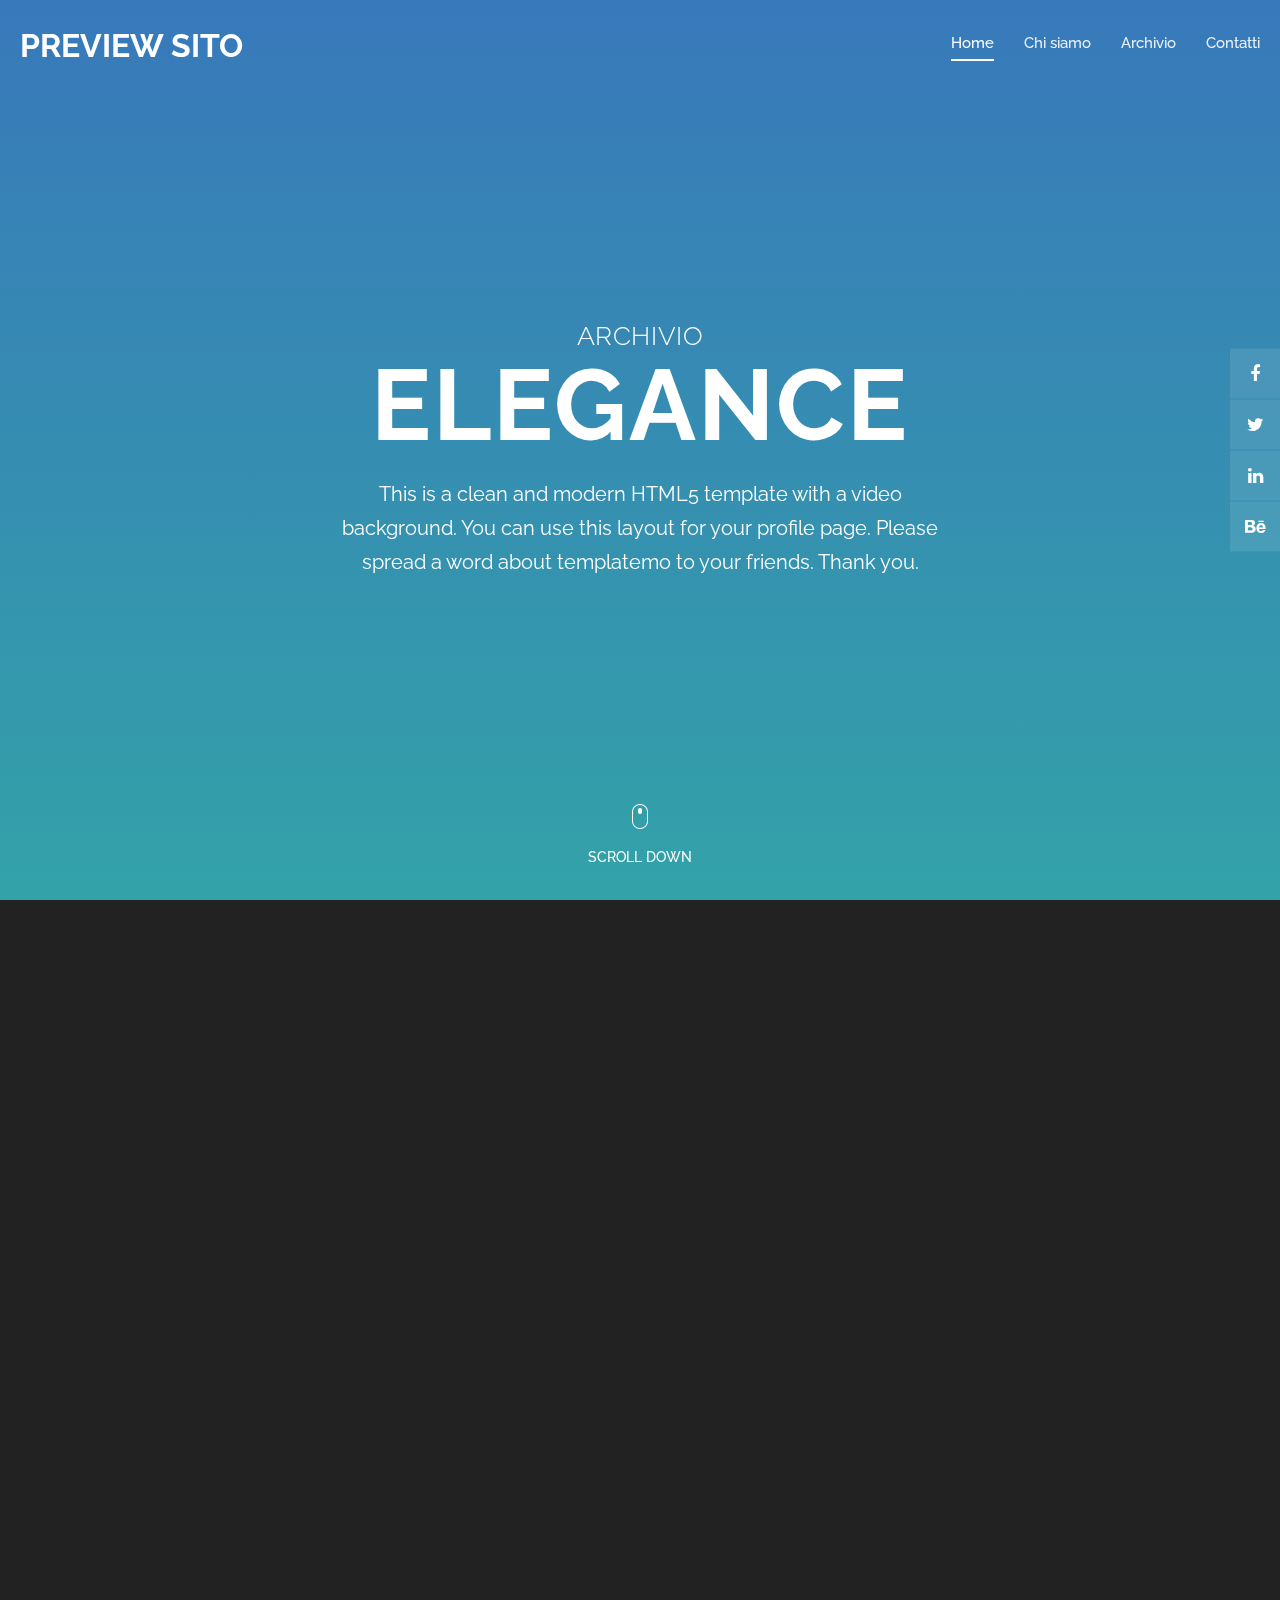
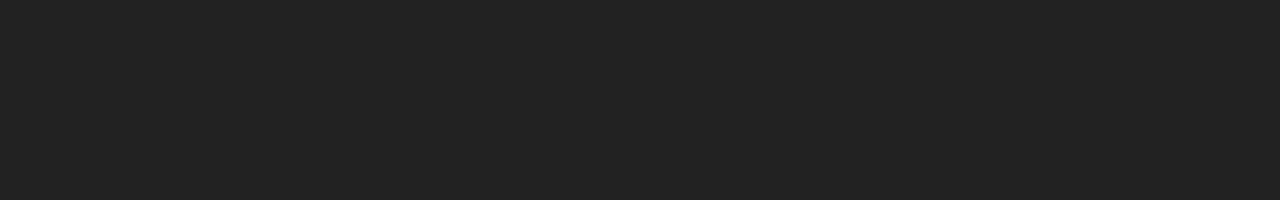
==== elegence-main/Archivio.html @ d3b9f2ae "creazione pagine e navbar pagine" ====
<!DOCTYPE html>
<html lang="en">

  <head>

    <meta charset="utf-8">
    <meta name="viewport" content="width=device-width, initial-scale=1, shrink-to-fit=no">
    <meta name="description" content="">
    <meta name="author" content="">
    <link href="https://fonts.googleapis.com/css?family=Raleway:100,300,400,500,700,900" rel="stylesheet">

    <title>Elegance - Creative HTML5 Template</title>
<!--
Elegance Template
https://templatemo.com/tm-528-elegance
-->
    <!-- Additional CSS Files -->
    <link rel="stylesheet" type="text/css" href="css/bootstrap.min.css">

    <link rel="stylesheet" type="text/css" href="css/font-awesome.css">

    <link rel="stylesheet" type="text/css" href="css/fullpage.min.css">

    <link rel="stylesheet" type="text/css" href="css/owl.carousel.css">

    <link rel="stylesheet" href="css/animate.css">

    <link rel="stylesheet" href="css/templatemo-style.css">

    <link rel="stylesheet" href="css/responsive.css">

    </head>
    
    <body>
    
    <div id="video">
        <div class="preloader">
            <div class="preloader-bounce">
                <span></span>
                <span></span>
                <span></span>
            </div>
        </div>

        <header id="header">
            <div class="container-fluid">
                <div class="navbar">
                    <a href="#" id="logo" title="Elegance by TemplateMo">
                        Preview sito 
                    </a>
                    <div class="navigation-row">
                        <nav id="navigation">
                            <button type="button" class="navbar-toggle"> <i class="fa fa-bars"></i> </button>
                            <div class="nav-box navbar-collapse">
                                <ul class="navigation-menu nav navbar-nav navbars" id="nav">
                                    <li data-menuanchor="slide01" class="active"><a href="#slide01">Home</a></li>
                                    <li data-menuanchor="slide02"><a href="Chi siamo.html">Chi siamo</a></li>
                                    <li data-menuanchor="slide03"><a href="Archivio.html">Archivio</a></li>
                                    <li data-menuanchor="slide07"><a href="#slide07">Contatti</a></li>
                                </ul>
                            </div>
                        </nav>
                    </div>
                </div>
            </div>
        </header>

        <video autoplay muted loop id="myVideo">
          <source src="images/video-bg.mp4" type="video/mp4">
        </video>

        <div id="fullpage" class="fullpage-default">

            <div class="section animated-row" data-section="slide01">
                <div class="section-inner">
                    <div class="welcome-box">
                        <span class="welcome-first animate" data-animate="fadeInUp">ARCHIVIO</span>
                        <h1 class="welcome-title animate" data-animate="fadeInUp">elegance</h1>
                        <p class="animate" data-animate="fadeInUp">This is a clean and modern HTML5 template with a video background. You can use this layout for your profile page. Please spread a word about templatemo to your friends. Thank you.</p>
                        <div class="scroll-down next-section animate data-animate="fadeInUp""><img src="images/mouse-scroll.png" alt=""><span>Scroll Down</span></div>
                    </div>
                </div>
            </div>

           

            <div class="section animated-row" data-section="slide07">
                <div class="section-inner">
                    <div class="row justify-content-center">
                        <div class="col-md-7 wide-col-laptop">
                            <div class="title-block animate" data-animate="fadeInUp">
                                <span>Contact</span>
                                <h2>Get In Touch!</h2>
                            </div>
                            <div class="contact-section">
                                <div class="row">
                                    <div class="col-md-6 animate" data-animate="fadeInUp">
                                        <div class="contact-box">
                                            <div class="contact-row">
                                                <i class="fa fa-map-marker"></i> 123 New Street Here, Wonderful City 10220
                                            </div>
                                            <div class="contact-row">
                                                <i class="fa fa-phone"></i> 090 080 0210
                                            </div>
                                            <div class="contact-row">
                                                <i class="fa fa-envelope"></i> info@company.co
                                            </div>
                                        </div>
                                    </div>
                                    <div class="col-md-6 animate" data-animate="fadeInUp">
                                        <form id="ajax-contact" method="post" action="#">
                                            <div class="input-field">
                                                <input type="text" class="form-control" name="name" id="name" required placeholder="Name">
                                            </div>
                                            <div class="input-field">
                                                <input type="email" class="form-control" name="email" id="email" required placeholder="Email">
                                            </div>
                                            <div class="input-field">
                                                <textarea class="form-control" name="message" id="message" required placeholder="Message"></textarea>
                                            </div>
                                            <button class="btn" type="submit">Submit</button>
                                        </form>
                                        <div id="form-messages" class="mt-3"></div>
                                    </div>
                                </div>
                            </div>
                        </div>
                    </div>
                </div>
            </div>
        </div>

        <div id="social-icons">
            <div class="text-right">
                <ul class="social-icons">
                    <li><a href="#" title="Facebook"><i class="fa fa-facebook"></i></a></li>
                    <li><a href="#" title="Twitter"><i class="fa fa-twitter"></i></a></li>
                    <li><a href="#" title="Linkedin"><i class="fa fa-linkedin"></i></a></li>
                    <li><a href="#" title="Instagram"><i class="fa fa-behance"></i></a></li>
                </ul>
            </div>
        </div>
    </div>  

    <script src="js/jquery.js"></script>

    <script src="js/bootstrap.min.js"></script>

    <script src="js/fullpage.min.js"></script>

    <script src="js/scrolloverflow.js"></script>

    <script src="js/owl.carousel.min.js"></script>

    <script src="js/jquery.inview.min.js"></script>

    <script src="js/form.js"></script>

    <script src="js/custom.js"></script>


  </body>
</html>
---- elegence-main/css/templatemo-style.css ----
/*

Elegance Template

https://templatemo.com/tm-528-elegance

==================================================
CSS SITEMAP >>>>

  01. GENERAL CSS
  02. HEADER CSS
  03. SOCIAL ICONS CSS
  04. WELCOME BLOCK CSS
  05. ABOUT BLOCK CSS
  06. SERVICES BLOCK CSS
  07. WORK BLOCK CSS
  08. CONTACT BLOCK CSS
  09. TESTIMONOALS BLOCK CSS
  10. SKILLS BLOCK CSS


==================================================*/

/*==============================================
01. GENERAL CSS
================================================*/

html,
body {
  -webkit-font-smoothing: antialiased;
  -moz-font-smoothing: antialiased;
  -ms-font-smoothing: antialiased;
  font-smoothing: antialiased;
  -webkit-text-size-adjust: 100%;
}
body {
  font: 16px/1.6 'Raleway', Arial, Helvetica, sans-serif;
  color: #fff;
  text-align:center;
  background: #222;
}
img {
  border: 0;
  max-width: 100%;
}
html {
  -ms-overflow-style: scrollbar;
}
.alltrans,
.social-icons li a,
.owl-nav > button,
.owl-nav > button:after,
.counter-box,
.about-img:after,
.gallery-img img,
.form-control,
.owl-dot,
.subscribe-row,
.close-btn,
.close-btn:before,
.close-btn:after,
.tag-btn,
.btn {
  -webkit-transition: all 0.4s ease;
  transition: all 0.4s ease;
}
a {
  color: #fff;
  text-decoration: none;
}
a:hover,
a:focus {
  color: #fff;
  outline: none;
  text-decoration: underline;
}
@media screen and (-ms-high-contrast:active), (-ms-high-contrast:none) {
  a:active {
    background-color: transparent;
  }
}
p {
  margin: 0 0 20px;
}
h1,
h2,
h3,
h4,
h5,
h6 {
  line-height: 1.2;
  margin: 0 0 20px;
  font-weight: 600;
  text-transform:uppercase;
}
h1,
h2 {
  font-size: 32px;
}
h3 {
  font-size: 30px;
  font-weight: 600;
}
h4 {
  font-size: 22px;
  font-weight: 600;
}
h5 {
  font-size: 20px;
  margin-bottom: 10px;
  font-weight: 600;
}
h6 {
  font-size: 18px;
  margin-bottom: 10px;
  font-weight: 600;
}
#main {
  padding: 0;
  background: #fff;
}
.no-margin {
  margin: 0 !important;
}
figure {
  margin:0;
}
.opacity-no {
  opacity: 1 !important;
}

video {
  position: fixed;
  right: 0;
  bottom: 0;
  min-width: 100%; 
  min-height: 100%;
}
#video:after {
  content: '';
  opacity: 0.75;
  background: #4096ee; /* Old browsers */
  background: -moz-linear-gradient(top, #4096ee 0%, #39ced6 100%); /* FF3.6-15 */
  background: -webkit-linear-gradient(top, #4096ee 0%,#39ced6 100%); /* Chrome10-25,Safari5.1-6 */
  background: linear-gradient(to bottom, #4096ee 0%,#39ced6 100%); /* W3C, IE10+, FF16+, Chrome26+, Opera12+, Safari7+ */
  filter: progid:DXImageTransform.Microsoft.gradient( startColorstr='#4096ee', endColorstr='#39ced6',GradientType=0 ); /* IE6-9 */
  position:fixed;
  left:0;
  top:0;
  right:0;
  bottom: 0;
}
.wrapper-background-dark:after {
  background: #222;
  opacity:0.95;
}
.section-inner {
  padding:20px 30px 0;
}
.fp-scrollable {
  height:calc(100vh - 200px) !important;
}
#fp-nav ul li a span {
 display: none;
}

.btn {
  background: #fff;
  color: #222;
  text-align:center;
  line-height:52px;
  padding:0 35px;
  border-radius: 0px;
  text-transform:uppercase;
  font-weight:600;
  border:2px solid transparent;
  border-radius: 10px;
}
.btn:hover, .btn:focus {
  color:#fff;
  border-color:#fff;
  background:none;
}
.btn:focus {
  box-shadow:none;
  outline:none;
}
.btn.btn-xs {
  line-height:34px;
  font-size:12px;
  padding:0 20px;
  font-weight: 500;
}
.btn.btn-outline {
  background:none;
  border-color:#fff;
  color:#fff;
  border-width:1px;
}
.btn.btn-outline:hover, .btn.btn-outline:focus {
  background:#fff;
  color:#222;
}
.btn.btn-dark {
  color: #222;
  border-color: #222;
}
.btn.btn-dark:hover, .btn.btn-dark:focus {
  background: #222;
  color: #fff;
}
.owl-carousel .owl-stage {
  display: -webkit-box;
  display: -webkit-flex;
  display: -ms-flexbox;
  display: flex;
}
.owl-carousel .owl-item {
  display: -webkit-box;
  display: -webkit-flex;
  display: -ms-flexbox;
  display: flex;
  flex: 1 0 auto;
}
.preloader {
  background: -moz-linear-gradient(top, #4096ee 0%, #39ced6 100%); /* FF3.6-15 */
  background: -webkit-linear-gradient(top, #4096ee 0%,#39ced6 100%); /* Chrome10-25,Safari5.1-6 */
  background: linear-gradient(to bottom, #4096ee 0%,#39ced6 100%); /* W3C, IE10+, FF16+, Chrome26+, Opera12+, Safari7+ */
  filter: progid:DXImageTransform.Microsoft.gradient( startColorstr='#4096ee', endColorstr='#39ced6',GradientType=0 ); /* IE6-9 */
  height: 100%;
  left: 0;
  position: fixed;
  right: 0;
  top: 0;
  z-index: 9999;
  text-align: center;
}
.preloader-bounce {
  left: 0;
  right: 0;
  top: 50%;
  -webkit-transform: translateY(-50%);
  transform: translateY(-50%);
  position: absolute;
}
.preloader-bounce > span {
  width: 12px;
  height: 12px;
  border-radius: 50%;
  margin: 0.3em;
  display: inline-block;
  vertical-align: middle;
  -webkit-animation: bounce 0.6s infinite alternate;
  animation: bounce 0.6s infinite alternate;
  background: #fff;
}
.preloader-bounce > span:nth-child(2){
  -webkit-animation-delay: 0.2s;
  animation-delay: 0.2s;
  background: #fff;
}
.preloader-bounce > span:nth-child(3){
  -webkit-animation-delay: 0.3s;
  animation-delay: 0.3s;
  background: #fff;
}

@-webkit-keyframes bounce {
  from {
    -webkit-transform: translateY(0);
    transform: translateY(0);
  }
  to {
    -webkit-transform: translateY(-1.2em);
    transform: translateY(-1.2em);
  }
}

@keyframes bounce {
  from {
    -webkit-transform: translateY(0);
    transform: translateY(0);
  }
  to {
    -webkit-transform: translateY(-1.2em);
    transform: translateY(-1.2em);
  }
}

#fullpage {
  z-index: 99;
}


/*==============================================
02. HEADER CSS
================================================*/
#header {
  padding:20px 0;
  position: fixed;
  left:0;
  right:0;
  top:0;
  z-index:999;
}
.container-fluid {
  padding:0 20px;
}
a#logo {
  text-decoration: none;
  font-size: 32px;
  text-transform: uppercase;
  font-weight: 700;
}
.navbar {
  padding: 0;
}
.navbar-toggle {
  display:none;
}
.navbar-nav {
  -ms-flex-direction: row;
  -webkit-flex-direction: row;
  flex-direction: row;
}
.navbar-nav li {
  margin-left: 30px;
}
.navbar-nav li a {
  color:#fff;
  font-size: 15px;
  text-decoration:none;
  display:block;
  font-weight: 500;
  opacity: 0.9;
}
.navbar-nav li a:after {
  content:'';
  display:block;
  height: 2px;
  background:#fff;
  -webkit-transition: all 0.4s ease;
  transition: all 0.4s ease;
  -webkit-transform:scale(0);
  transform:scale(0);
  margin-top: 4px;
}
.navbar-nav li a:hover:after, .navbar-nav li.active a:after{
  -webkit-transform:scale(1);
  transform:scale(1);
}
.navbar-nav li a:hover {
  opacity: 1;
}
.navbar-nav li.active a {
  opacity: 1;
}
.collapse:not(.show) {
  display:block;
}

/*==============================================
03. SOCIAL ICONS CSS
================================================*/
#social-icons {
  padding:0;
  position: fixed;
  top: 50%;
  transform: translateY(-50%);
  right:0;
  z-index: 199;
}
.social-icons {
  margin:0;
  padding:0;
  list-style:none;
}
.social-icons li {
  display: block;
  margin: 1px 0px;
}
.social-icons li a {
  width:50px;
  height:50px;
  display:inline-block;
  line-height:50px;
  text-align:center;
  background: rgba(255, 255, 255, 0.1);
  color: rgba(255,255,255,1);
  font-size:18px;
}
.social-icons li a:hover {
  color:#1e1e1e;
  background-color: #fff;
}
/*==============================================
04. WELCOME BLOCK CSS
================================================*/
.welcome-box {
  font-size:20px;
  line-height:1.7;
}
.welcome-first{
  font-size: 32px;
  display: block;
  text-transform: uppercase;
  font-weight: 300;
  line-height: 1.2;
  letter-spacing: 0.02em;
}
.welcome-box p {
  max-width: 620px;
  width:100%;
  margin:0 auto 30px;
  color: #fff;
}
.welcome-title {
  font-weight: 700;
  font-size: 120px;
  margin-bottom: 10px;
  letter-spacing:0.02em;
}
.welcome-title span {
  font-size:36px;
  display:block;
  font-weight:300;
  line-height:1.2;
}
.welcome-box .btn {
  margin-top: 10px;
}
.next-section {
  display: inline-block;
  position: absolute;
  left: 50%;
  transform: translateX(-50%);
  bottom: 30px;
  cursor: pointer;
  -webkit-transition: all 0.5s ease;
  transition: all 0.5s ease;
}
.next-section span {
  margin-top: 15px;
  display: block;
  text-transform: uppercase;
  font-size: 14px;
  font-weight: 500;
}
.next-section i:hover {
  opacity: 1;
}

/*==============================================
05. ABOUT ME
================================================*/
.about-img {
  margin: 0 auto 40px;
  position:relative;
}
.about-img img {
  border-radius: 10px;
  -webkit-box-shadow: 0 0 40px rgba(0,0,0,.3);
  box-shadow: 0 0 40px rgba(0,0,0,.3);
}
.about-contentbox {
  margin-top: 80px;
  text-align:left;
  line-height:1.8;
}
.about-contentbox span {
  font-size: 24px;
  text-transform: uppercase;
  font-weight: 300;
}
.about-contentbox h2 {
  font-size: 32px;
  text-transform: uppercase;
  font-weight: 700;
}
.facts-list {
  margin-top: 30px;
}
.facts-list .item {
  overflow: hidden;
  text-align:center;
  border-radius: 10px;
  width: 100%;
  display: inline-block;
  text-transform:capitalize;
  font-size:14px;
  padding: 30px 0px;
  background: rgba(0,0,0,0.25);
}
.counter-box span {
  font-size: 26px;
  font-weight: 700;
}
.counter-icon {
  font-size: 30px;
  margin-bottom: 10px;
  opacity: 0.75;
}
.facts-list .item:hover {
  background:#fff;
  color:#1e1e1e;
}
.facts-list .owl-dots {
  margin-bottom: 30px;
}
.count-number, .counted {
  display:block;
  font-size:36px;
  font-weight:700;
  line-height:1;
  margin-bottom:10px;
}

/*==============================================
06. SERVICES BLOCK CSS
================================================*/
.title-block {
  margin-bottom: 40px;
}
.title-block span {
  font-size: 24px;
  text-transform: uppercase;
  font-weight: 300;
}
.services-list .item {
  background-color: rgba(250,250,250,0.25);
  border-radius: 10px;
  -webkit-transition: all 0.5s ease;
  transition: all 0.5s ease;
}
.service-icon {
  display:block;
  margin: 0 auto 0;
  font-size: 64px;
}
.service-box {
  font-size:15px;
  padding:40px 20px;
  height:100%;
}
.services-list .item:hover {
  background-color: #fff;
  color: #1e1e1e;
}
.service-box h3 {
  font-size:22px;
  font-weight:700;
  text-transform: capitalize;
  margin-bottom: 10px;
  padding: 10px;
}
.service-box p:last-child {
  margin:0;
}
.owl-carousel .owl-dots .owl-dot {
  border-radius: 3px;
}
.owl-dots {
    display: -webkit-box;
    display: -webkit-flex;
    display: -ms-flexbox;
    display: flex;
    -ms-flex-pack: center;
    -webkit-justify-content: center;
    justify-content: center;
    margin-top: 50px
}

.owl-carousel .owl-dots .owl-dot {
    width: 12px;
    height: 12px;
    margin: 0 5px;
    background: rgba(255, 255, 255, .2)
}

.owl-carousel .owl-dots .owl-dot:focus {
    outline: none
}

.owl-carousel .owl-dots .owl-dot.active {
    background: #fff
}

/*==============================================
07. WORK BLOCK CSS
================================================*/
.gallery-section {
  text-align: center;
}
.portfolio-item img {
  max-width: 100%;
  overflow: hidden;
  position: relative;
  z-index: 9;
  border-radius: 10px;
}
.portfolio-item .thumb-inner {
  position: absolute;
  z-index: 99;
  bottom: 0;
  text-align: left;
  padding: 20px;
  background-color: rgba(250,250,250,0.25);
  width: 100%;
  height: 60px;
  border-top-left-radius: 0px;
  border-top-right-radius: 0px;
  -webkit-transition: all 0.4s ease;
  transition: all 0.4s ease;
}
.portfolio-item .thumb-inner h4 {
  margin-bottom: 0;
  font-size: 16px;
  margin-top: 0px;
}
.portfolio-item .thumb-inner p {
  opacity: 0;
  visibility: hidden;
  position: absolute;
  margin-bottom: 0px;
}
.portfolio-item:hover .thumb-inner p {
  position: relative;
  opacity: 1;
  visibility: visible;
  color: #4a4a4a;
}
.portfolio-item:hover .thumb-inner {
  border-radius: 10px;
  height: 100%;
  background-color: rgba(250,250,250,0.9)
}
.portfolio-item:hover .thumb-inner h4 {
   margin-top: 30%;
  color: #1e1e1e;
  margin-bottom: 20px;
}

/*==============================================
08. CONTACT BLOCK CSS
================================================*/
::-webkit-input-placeholder {
  color:#fff !important;
  opacity:1;
}
::-moz-placeholder {
  color:#fff !important;
  opacity:1;
}
:-ms-input-placeholder {
  color:#fff !important;
  opacity:1;
}
:-moz-placeholder {
  color:#fff !important;
  opacity:1;
}
.input-field {
  margin-bottom:15px;
}
.form-control {
  height: 50px;
  color:#fff;
  border: none;
  background:rgba(250,250,250,0.05);
  border: 1px solid rgba(250,250,250,0.5);
  border-radius: 10px;
  padding:4px 22px;
  font-size:14px;
  margin-bottom: 30px;
}
.form-control:focus {
  box-shadow:none;
  outline:none;
  background:rgba(0,0,0,0.05);
  border: 1px solid rgba(250,250,250,1);
  color:#fff;
}
.index .form-control.form-control-dark {
  background: rgba(250,250,250, 0.75);
  color: #fff;
}
.index .form-control.form-control-dark:focus {
  background: rgba(54, 40, 158, 0.85);
  color: #fff;
}
.index .form-control.form-control-dark::-webkit-input-placeholder {
  color: #fff !important;
}
.index .form-control.form-control-dark::-moz-placeholder {
  color:#fff !important;
}
.index .form-control.form-control-dark:-ms-input-placeholder {
  color:#fff !important;
}
.index .form-control.form-control-dark:-moz-placeholder {
  color:#fff !important;
}
.form-control.form-control-dark:focus {
  background: rgba(0, 0, 0, 0.2);
}
.form-control.form-control-dark {
  background: rgba(0, 0, 0, 0.1);
  color: #222;
  border: none;
}
.form-control.form-control-dark::-webkit-input-placeholder {
  color:#222 !important;
  opacity:0.7;
}
.form-control.form-control-dark::-moz-placeholder {
  color:#222 !important;
  opacity:0.7;
}
.form-control.form-control-dark:-ms-input-placeholder {
  color:#222 !important;
  opacity:0.7;
}
.form-control.form-control-dark:-moz-placeholder {
  color:#222 !important;
  opacity:0.7;
}
textarea.form-control {
  height:123px;
  padding-top:15px;
}
.contact-section .btn {
  width:100%;
}
.contact-box {
  text-align:left;
}
.contact-box h4 {
  font-size:24px;
}
.contact-box h4:after {
  content:'';
  display:block;
  width:50px;
  height:2px;
  background:#fff;
  margin:12px 0;
}
.contact-row {
  display: -webkit-box;
  display: -webkit-flex;
  display: -ms-flexbox;
  display: flex;
  -webkit-box-align: center;
  -webkit-align-items: center;
  -ms-flex-align: center;
  align-items: center;
  margin-bottom: 30px;
  background: rgba(250,250,250,0.25);
  border-radius: 10px;
  padding: 30px;
  font-weight: 700;
}
.contact-row i {
  width:55px;
  font-size: 30px;
  display:block;
}
.contact-row i.fa-envelope {
  font-size: 25px;
}

/*==============================================
09. TESTIMONOALS BLOCK CSS
================================================*/
.testimonials-section .item {
  background-color: rgba(250,250,250,0.25);
  padding: 40px;
  border-radius: 10px;
}
.testimonials-section .item img {
  width: 140px;
  height: 140px;
  margin: 0 auto;
}
.testimonials-section .item h4 {
  margin-top: 40px;
  font-size: 22px;
  text-transform: capitalize;
  font-weight: 700;
}
.testimonials-section .item p {
  font-size: 17px;
  font-style: italic;
}

/*==============================================
10. SKILLS BLOCK CSS
================================================*/
.skills-row {
  margin-top: 80px;
}
.skill-item {
  border-bottom: 1px solid rgba(250,250,250,0.1);
  margin-bottom: 50px;
  padding-bottom: 50px;
}
.last-skill {
  border-bottom: none;
}
.skills-row span {
  display: inline-block;
  width: 50px;
  height: 50px;
  text-align: center;
  line-height: 50px;
  background-color: #fff;
  color: #1e1e1e;
  border-radius: 50%;
  font-size: 16px;
  font-weight: 700;
  left: 0;
  top: -21px;
  position: absolute;
  z-index: 999;
}
.skills-row h6 {
  font-size: 16px;
  text-transform: uppercase;
  font-weight: 700;
  color: #fff;
  text-align: right;
  margin-bottom: -10px;
}
.skill-bar {
  width: 70%;
  height: 6px;
  border-radius: 3px;
  background-color: rgba(250,250,250,0.25);
  position: relative;
}
.filled-bar {
  position: absolute;
  z-index: 99;
  width: 64%;
  height: 6px;
  background-color: #fff;
  border-radius: 3px;
}
.filled-bar-2 {
  position: absolute;
  z-index: 99;
  width: 82%;
  height: 6px;
  background-color: #fff;
  border-radius: 3px;
}
---- elegence-main/css/responsive.css ----
@media only screen and (min-width: 768px) {
	.nav-box {
		display:block !important;
		height:auto !important;
	}
}
@media only screen and (max-width: 1440px) {
	.welcome-title {
		font-size: 100px;
		margin-bottom:20px;
	}
	.next-section {
	/*	bottom: auto; */
	}
	.welcome-title:before {
		margin: 20px auto 5px;
	}
	.welcome-first {
		font-size: 26px;
	}
	.welcome-box p {
		margin-bottom: 20px;
	}
	.navbar-nav li a {
		font-size: 15px;
	}
	.subscribe-row h5 {
		font-size:18px;
	}
	.wide-col-laptop {
		-ms-flex: 0 0 85%;
		flex: 0 0 85%;
		max-width: 85%;
	}
	.service-box h3 {
		font-size:18px;
	}
	h1, h2 {
		font-size:56px;
		line-height:1.05;
		margin-bottom:10px;
	}
	.title-block p {
		line-height: 1.6;
	}
	.title-block {
		margin-bottom:25px;
	}
	.service-icon {
		width:80px;
		height:80px;
		line-height:80px;
		font-size:30px;
		margin: 0 auto;
	}
	.service-box {
		padding:30px 20px;
	}
	.testimonial-content {
		font-size:18px;
	}
	.owl-carousel .owl-item .client-img img {
		max-width:80px;
	}
	.gallery-section {
		padding-top:10px;
	}
	.about-img {
		margin-right:15px;
	}
}
@media only screen and (max-width: 1199px) {
	#fp-nav.fp-right {
		right:5px;
	}
	.welcome-title:before {
		margin: 20px auto 15px;
	}
	.wide-col-laptop {
		-ms-flex: 0 0 100%;
		flex: 0 0 100%;
		max-width: 100%;
	}
	.about-img {
		margin-right:0;
	}
	.welcome-title {
		font-size:80px;
	}
	.welcome-title:after {
		margin-top:15px;
	}
	.welcome-box {
		font-size:18px;
	}
	h1, h2 {
		font-size:48px;
	}
	.counter-box {
		font-size:13px;
	}
	.count-number, .counted {
		margin-bottom:5px;
	}
	.owl-nav {
		margin-top: 35px;
	}
	.testimonial-content {
		font-size: 16px;
		padding:20px 25px;
	}
	.testimonials-section {
		padding-top:10px;
	}
	.owl-carousel .owl-dots {
		margin-top:35px;
	}
	.social-icons li a {
	  width:25px;
	  height:30px;
	  display:inline-block;
	  line-height:30px;
	  text-align:center;
	  background: rgba(255, 255, 255, 0.1);
	  color: rgba(255,255,255,1);
	  font-size:14px;
	}
	.menu-trigger {
		margin:0;
	}
}
@media only screen and (max-width: 991px) {
	.welcome-box {
		padding: 150px 0px;
	}
	.navbar-nav li a {
		font-size:13px;
	}
	.navbar-nav li {
		margin-left:25px;
	}
	.footer-right {
		font-size:13px;
	}
	.owl-nav > button {
		width: 40px;
		height: 40px;
	}
	.owl-nav > button:after {
		width:12px;
		height:12px;
		left:17px;
		top:13px;
	}
	.owl-nav > button.owl-next:after {
		left:11px;
	}
	.contact-box h4 {
		font-size:20px;
	}
	.contact-row {
		padding: 10px 15px!important;
		font-size:13px;
		margin-bottom: 15px;
	}
	.facts-row > .row > div {
		display: -webkit-box;
		display: -webkit-flex;
		display: -ms-flexbox;
		display: flex;
		width:100%;
	}
	#ajax-contact {
		margin-top: 20px;
	}
	#ajax-contact input {
		margin-bottom: 20px;
	}
	.contact-row i {
		font-size: 25px;
		width:45px;
	}
	.contact-row i.fa-envelope {
		font-size: 20px;
	}
	.container-fluid {
		padding:0 15px;
	}
	.skills-ul {
		top: 0;
	}
	.contact-row {
		padding: 42px 45px;
	}
}
@media only screen and (max-width: 767px) {
	#header {
		position: fixed;
		top: 0;
		z-index: 6666;
		background-color: rgba(250,250,250,0.9);
	}
	#navigation button i {
		color: #1e1e1e;
	}
	.welcome-box {
		padding: 150px 0px;
	}
	#logo {
		color: #1e1e1e;
	}
	.navbar-toggle {
		padding: 0;
		margin: 0;
		color: #fff;
		font-size: 28px;
		position: absolute;
		right: 0;
		top: 50%;
		background:none;
		-webkit-transform: translateY(-50%);
		transform: translateY(-50%);
		display:block;
		box-shadow:none;
		border:0;
		outline: none;
		cursor:pointer;
	}
	#header {
		padding:0;
	}
	.navbar {
		padding:15px 0;
	}
	.navbar-toggle:focus {
		outline:none;
	}
	.navbar-nav {
		margin: 0;
	}
	.collapse:not(.show) {
		display:none;
	}
	.navigation-menu > li {
		display: block;
		margin: 0;
		font-size: 15px;
		text-align: center;
	}
	.navigation-menu > li > a {
		color:#222;
		padding:15px;
		line-height:1.2;
	}
	.navbar-nav {
		overflow-y: auto;
		display:block;
		background: rgba(230, 230, 230, 0.25);
	}
	.navbar-nav li a:after {
		display:none;
	}
	.nav-box {
		position: absolute;
		left: -15px;
		right: -15px;
		border: 0;
		box-shadow: none;
		background: #fff;
		text-align:left;
		top: 100%;
		display:none;
	}
	.welcome-title {
		font-size: 60px;
		margin-bottom:20px;
	}
	.welcome-first {
		font-size: 20px;
	}
	.welcome-title:before {
		margin: 20px auto 15px;
	}
	.welcome-box {
		font-size:inherit;
	}
	.welcome-box .btn {
		margin-top:0;
	}
	.about-img {
		margin-bottom:10px;
	}
	h1, h2 {
		font-size:36px;
	}
	body {
		font-size:15px;
	}
	.about-contentbox {
		margin-top: 60px;
		text-align:center;
	}
	.testimonials-section {
		padding-top:0;
	}
	h4 {
		font-size:18px;
	}
	.contact-box {
		margin-top: 30px;
		height:auto;
	}
	.footer-right {
		width:100%;
		margin:15px 0 0;
		text-align:left;
	}
	.btn {
		font-size:15px;
		line-height:48px;
		padding:0 30px;
	}
	.contact-row {
		margin-top: 15px;
	}
	.content-section {
		padding:50px 0;
	}
	.info-inner {
		margin-top: 20px;
		padding-bottom:15px;
	}
	.index-white .navbar-toggle {
		color: #242424;
	}
	.side-menu .nav-box > ul {
		padding: 70px 40px 40px;
	}
	.side-menu .navbar-nav li a {
		font-size:20px;
	}
	.social-icons {
		margin: 0 auto;
	}
	.detail-page h1 {
		margin-bottom: 50px;
	}
	.project-detail-col figure {
		margin-top: 35px;
	}
	.project-buttons-margin {
		margin-top: 50px;
	}
}
@media only screen and (max-width: 575px) {
	.welcome-title {
		font-size: 40px;
	}
	.welcome-first {
		font-size: 16px;
		margin-bottom:5px;
	}
	.welcome-title:before,.welcome-title:after {
		width: 100%;
	}
	h1, h2 {
		font-size:30px;
	}
	.about-contentbox {
		line-height:1.6;
	}
	.owl-carousel .owl-item .client-img img {
		max-width:65px;
		margin-right: 10px;
	}
	.testimonials-section {
		font-size:13px;
	}
	.form-control {
		height:52px;
		font-size:14px;
		padding:4px 15px;
	}
	.skill-item {
	  border-bottom: 1px solid rgba(250,250,250,0.1);
	  margin-bottom: 20px;
	  padding-bottom: 50px;
	}
	.skills-row h6 {
	  text-align: left;
	  margin-bottom: 30px;
	}
	.skill-bar {
	  width: 100%;
	  height: 6px;
	  border-radius: 3px;
	  background-color: rgba(250,250,250,0.25);
	  position: relative;
	}
	.input-field {
		margin-bottom: 15px;
	}
	.subscribe-row h5 {
		font-size: 16px;
	}
	.client-row {
		padding-left: 40px;
	}
	.testimonial-content:before {
		left: 46%;
	}
	.client-row {
		padding-left: 0;
	}
}
@media only screen and (max-width: 460px) {
	h4 {
		font-size: 14px;
	}
	.testimonial-content:before {
		left: 45%;
	}
}
@media only screen and (max-width: 320px) {
	.gallery-overlay p {
		display: none;
	}
	.testimonial-content:before {
		left: 43%;
	}
}
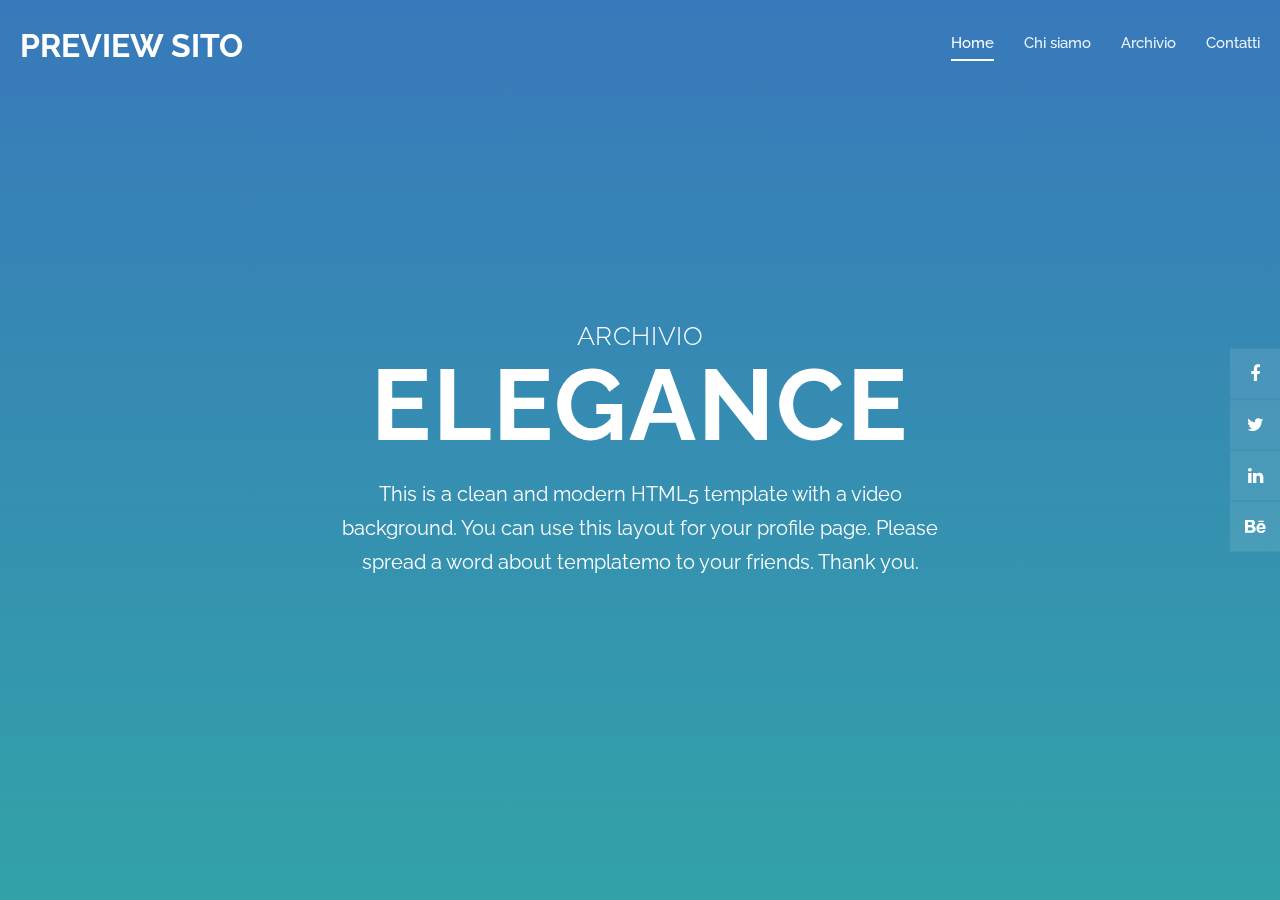
==== commit 708723cd: "Tolto contatti e bottone scroll down" ====
--- a/elegence-main/Archivio.html
+++ b/elegence-main/Archivio.html
@@ -53,10 +53,10 @@
                             <button type="button" class="navbar-toggle"> <i class="fa fa-bars"></i> </button>
                             <div class="nav-box navbar-collapse">
                                 <ul class="navigation-menu nav navbar-nav navbars" id="nav">
-                                    <li data-menuanchor="slide01" class="active"><a href="#slide01">Home</a></li>
-                                    <li data-menuanchor="slide02"><a href="Chi siamo.html">Chi siamo</a></li>
-                                    <li data-menuanchor="slide03"><a href="Archivio.html">Archivio</a></li>
-                                    <li data-menuanchor="slide07"><a href="#slide07">Contatti</a></li>
+                                    <li data-menuanchor="slide01" class="active"><a href="index.html">Home</a></li>
+                                    <li data-menuanchor=""><a href="Chi siamo.html">Chi siamo</a></li>
+                                    <li data-menuanchor=""><a href="Archivio.html">Archivio</a></li>
+                                    <li data-menuanchor="slide07"><a href="Contatti.html">Contatti</a></li>
                                 </ul>
                             </div>
                         </nav>
@@ -77,54 +77,7 @@
                         <span class="welcome-first animate" data-animate="fadeInUp">ARCHIVIO</span>
                         <h1 class="welcome-title animate" data-animate="fadeInUp">elegance</h1>
                         <p class="animate" data-animate="fadeInUp">This is a clean and modern HTML5 template with a video background. You can use this layout for your profile page. Please spread a word about templatemo to your friends. Thank you.</p>
-                        <div class="scroll-down next-section animate data-animate="fadeInUp""><img src="images/mouse-scroll.png" alt=""><span>Scroll Down</span></div>
-                    </div>
-                </div>
-            </div>
-
-           
-
-            <div class="section animated-row" data-section="slide07">
-                <div class="section-inner">
-                    <div class="row justify-content-center">
-                        <div class="col-md-7 wide-col-laptop">
-                            <div class="title-block animate" data-animate="fadeInUp">
-                                <span>Contact</span>
-                                <h2>Get In Touch!</h2>
-                            </div>
-                            <div class="contact-section">
-                                <div class="row">
-                                    <div class="col-md-6 animate" data-animate="fadeInUp">
-                                        <div class="contact-box">
-                                            <div class="contact-row">
-                                                <i class="fa fa-map-marker"></i> 123 New Street Here, Wonderful City 10220
-                                            </div>
-                                            <div class="contact-row">
-                                                <i class="fa fa-phone"></i> 090 080 0210
-                                            </div>
-                                            <div class="contact-row">
-                                                <i class="fa fa-envelope"></i> info@company.co
-                                            </div>
-                                        </div>
-                                    </div>
-                                    <div class="col-md-6 animate" data-animate="fadeInUp">
-                                        <form id="ajax-contact" method="post" action="#">
-                                            <div class="input-field">
-                                                <input type="text" class="form-control" name="name" id="name" required placeholder="Name">
-                                            </div>
-                                            <div class="input-field">
-                                                <input type="email" class="form-control" name="email" id="email" required placeholder="Email">
-                                            </div>
-                                            <div class="input-field">
-                                                <textarea class="form-control" name="message" id="message" required placeholder="Message"></textarea>
-                                            </div>
-                                            <button class="btn" type="submit">Submit</button>
-                                        </form>
-                                        <div id="form-messages" class="mt-3"></div>
-                                    </div>
-                                </div>
-                            </div>
-                        </div>
+                        
                     </div>
                 </div>
             </div>
--- a/elegence-main/css/templatemo-style.css
+++ b/elegence-main/css/templatemo-style.css
@@ -853,4 +853,10 @@
   height: 6px;
   background-color: #fff;
   border-radius: 3px;
-}+}
+
+
+
+
+
+
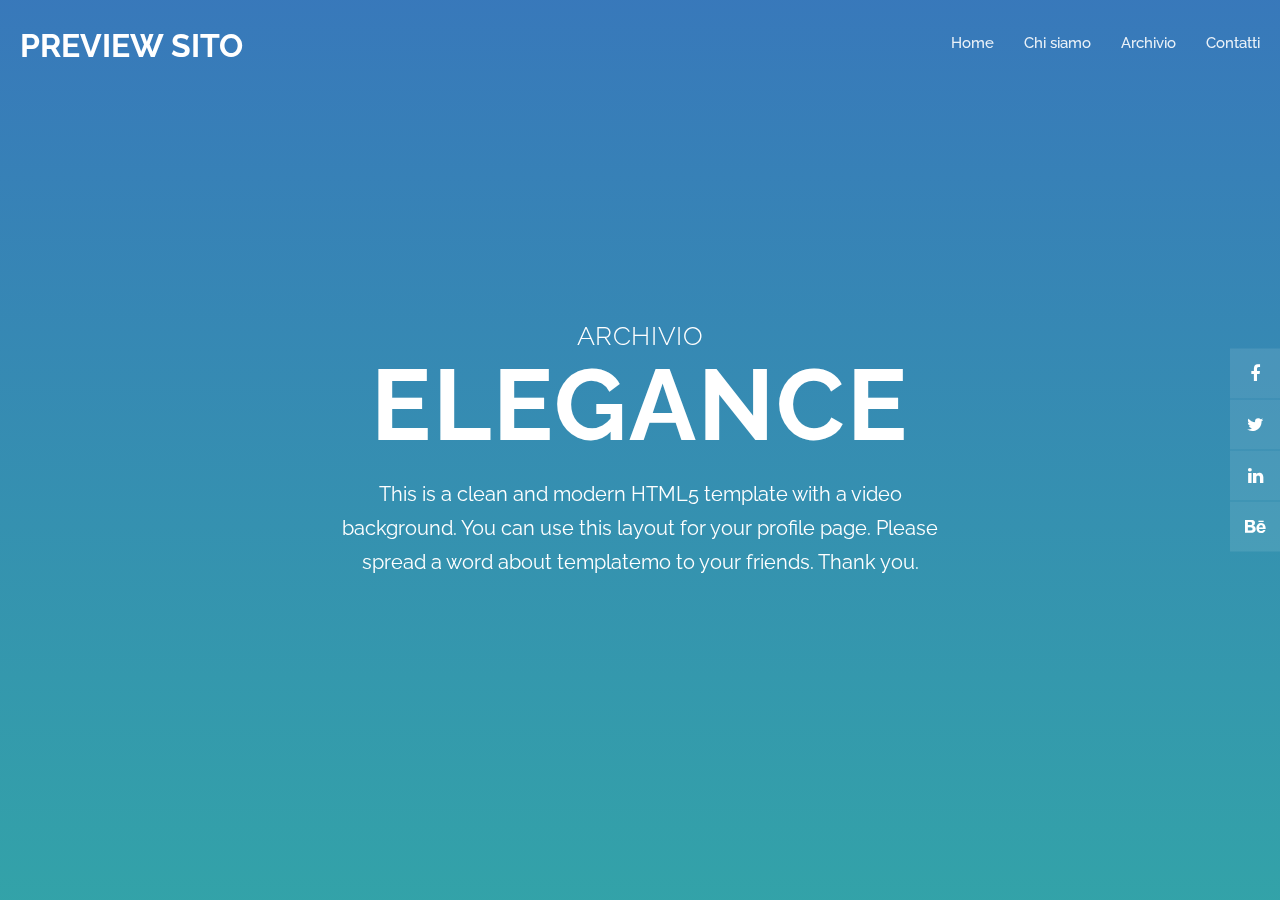
==== commit 0017e040: "Sistemazione navbar" ====
--- a/elegence-main/Archivio.html
+++ b/elegence-main/Archivio.html
@@ -53,10 +53,10 @@
                             <button type="button" class="navbar-toggle"> <i class="fa fa-bars"></i> </button>
                             <div class="nav-box navbar-collapse">
                                 <ul class="navigation-menu nav navbar-nav navbars" id="nav">
-                                    <li data-menuanchor="slide01" class="active"><a href="index.html">Home</a></li>
-                                    <li data-menuanchor=""><a href="Chi siamo.html">Chi siamo</a></li>
-                                    <li data-menuanchor=""><a href="Archivio.html">Archivio</a></li>
-                                    <li data-menuanchor="slide07"><a href="Contatti.html">Contatti</a></li>
+                                    <li class="nav-item"><a href="index.html">Home</a></li>
+                                    <li class="nav-item"><a href="Chi siamo.html">Chi siamo</a></li>
+                                    <li class="nav-item"><a href="Archivio.html">Archivio</a></li>
+                                    <li class="nav-item"><a href="Contatti.html">Contatti</a></li>
                                 </ul>
                             </div>
                         </nav>
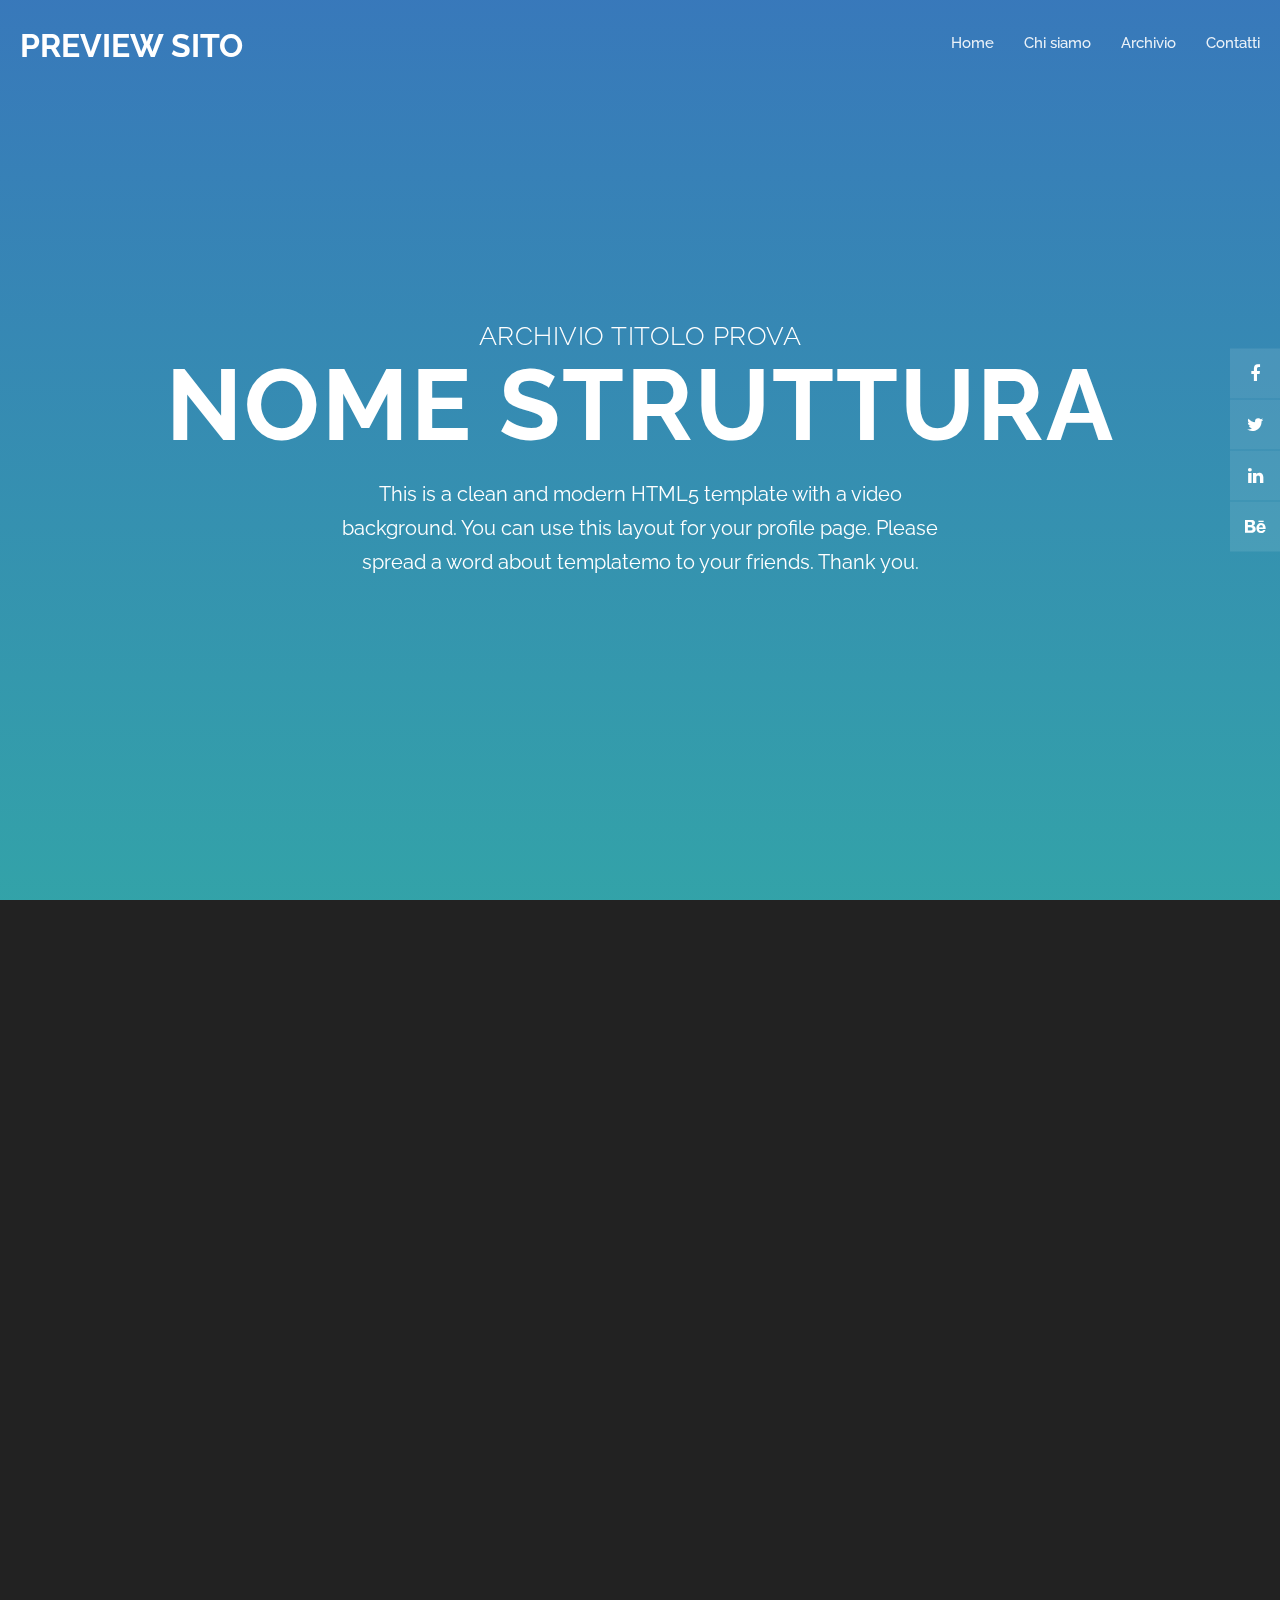
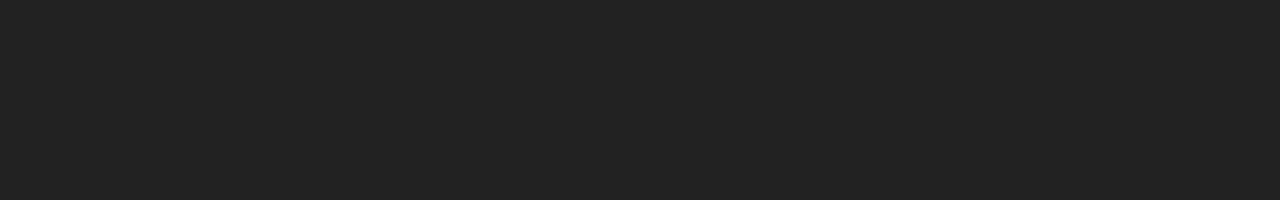
==== commit cf8c3c75: "Prototipo galleria immagini archivio" ====
--- a/elegence-main/Archivio.html
+++ b/elegence-main/Archivio.html
@@ -74,14 +74,93 @@
             <div class="section animated-row" data-section="slide01">
                 <div class="section-inner">
                     <div class="welcome-box">
-                        <span class="welcome-first animate" data-animate="fadeInUp">ARCHIVIO</span>
-                        <h1 class="welcome-title animate" data-animate="fadeInUp">elegance</h1>
+                        <span class="welcome-first animate" data-animate="fadeInUp">ARCHIVIO TITOLO PROVA</span>
+                        <h1 class="welcome-title animate" data-animate="fadeInUp">Nome struttura</h1>
                         <p class="animate" data-animate="fadeInUp">This is a clean and modern HTML5 template with a video background. You can use this layout for your profile page. Please spread a word about templatemo to your friends. Thank you.</p>
-                        
+                    </div>
+                </div>
+            </div>
+
+            <div class="section animated-row" data-section="slide06">
+                <div class="section-inner">
+                    <div class="row justify-content-center">
+                        <div class="col-md-8 wide-col-laptop">
+                            <div class="title-block animate" data-animate="fadeInUp">
+                                <span></span>
+                                <h2></h2>
+                            </div>
+                            <div class="gallery-section">
+                                <div id="galleria">
+                                    <h3 class="text-center mt-0">GALLERIA IMMAGINI</h3>
+                                    <p class="text-center mt-0"></p>
+                                    <p class="text-center mt-0"></p>
+                                      
+                              
+                                      <div class="immagine">
+                                        <img class="preview" src="images/item-1.jpg">
+                                        <p>Codice Immagine</p>
+                                        <hr class="divider my-2" />
+                                        <a href="images/item-1.jpg" download="Merry Christmas" class="btn btn-primary">SCARICA</a>   
+                                      </div>
+                                      
+                                      <div class="immagine">
+                                        <img class="preview" src="images/item-1.jpg">
+                                        <p>Codice Immagine</p>
+                                        <hr class="divider my-2" />
+                                        <a href="images/item-1.jpg" download="Merry Christmas 2" class="btn btn-primary">SCARICA</a>   
+                                      </div>
+                                      
+                                      <div class="immagine">
+                                        <img class="preview" src="images/item-1.jpg">
+                                        <p>Codice Immagine</p>
+                                        <hr class="divider my-2" />
+                                        <a href="images/item-1.jpg" download="Buon Natale" class="btn btn-primary">SCARICA</a>   
+                                      </div>
+
+                                      <div class="immagine">
+                                        <img class="preview" src="images/item-1.jpg">
+                                        <p>Codice Immagine</p>
+                                        <hr class="divider my-2" />
+                                        <a href="images/item-1.jpg" download="Merry Christmas" class="btn btn-primary">SCARICA</a>   
+                                      </div>
+                                      
+                                      <div class="immagine">
+                                        <img class="preview" src="images/item-1.jpg">
+                                        <p>Codice Immagine</p>
+                                        <hr class="divider my-2" />
+                                        <a href="images/item-1.jpg" download="Merry Christmas 2" class="btn btn-primary">SCARICA</a>   
+                                      </div>
+                                      
+                                      <div class="immagine">
+                                        <img class="preview" src="images/item-1.jpg">
+                                        <p>Codice Immagine</p>
+                                        <hr class="divider my-2" />
+                                        <a href="images/item-1.jpg" download="Buon Natale" class="btn btn-primary">SCARICA</a>   
+                                      </div>
+
+                                      <div class="immagine">
+                                        <img class="preview" src="images/item-1.jpg">
+                                        <p>Codice Immagine</p>
+                                        <hr class="divider my-2" />
+                                        <a href="images/item-1.jpg" download="Merry Christmas 2" class="btn btn-primary">SCARICA</a>   
+                                      </div>
+                                      
+                                      <div class="immagine">
+                                        <img class="preview" src="images/item-1.jpg">
+                                        <p>Codice Immagine</p>
+                                        <hr class="divider my-2" />
+                                        <a href="images/item-1.jpg" download="Buon Natale" class="btn btn-primary">SCARICA</a>   
+                                      </div>
+                                        </div>
+                                    </div>
+                                </div>
+                            </div>
+                        </div>
                     </div>
                 </div>
             </div>
         </div>
+
 
         <div id="social-icons">
             <div class="text-right">
--- a/elegence-main/css/templatemo-style.css
+++ b/elegence-main/css/templatemo-style.css
@@ -855,8 +855,32 @@
   border-radius: 3px;
 }
 
-
-
-
-
-
+#galleria{
+  text-align: center;
+  width: 100%;
+}
+
+.immagine{
+  display: inline-block;
+  width: 22%;
+  margin: 10px 1%;
+}
+
+.preview{
+  width: 100%;
+}
+
+@media (max-width: 480px) {
+  background: red;
+}
+
+@media (max-width: 240px) {
+  .immagine{
+      width: 98%;
+  }
+  }
+  @media (max-width: 480px) and (min-width: 240px){
+  .immagine{
+      width: 47%;
+  }
+  }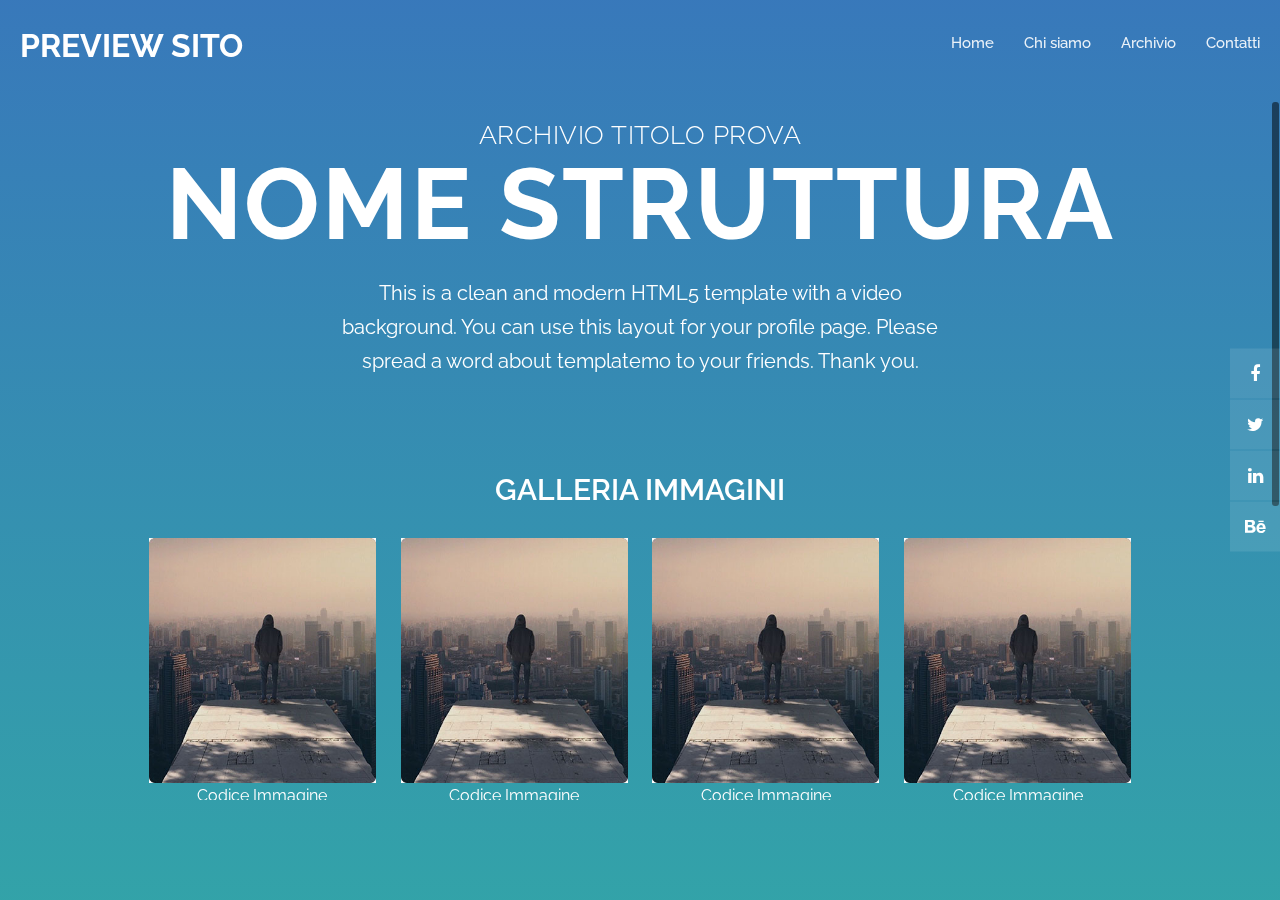
==== commit 1f9a0297: "Pagina sample Archivio" ====
--- a/elegence-main/Archivio.html
+++ b/elegence-main/Archivio.html
@@ -79,78 +79,77 @@
                         <p class="animate" data-animate="fadeInUp">This is a clean and modern HTML5 template with a video background. You can use this layout for your profile page. Please spread a word about templatemo to your friends. Thank you.</p>
                     </div>
                 </div>
-            </div>
-
-            <div class="section animated-row" data-section="slide06">
-                <div class="section-inner">
-                    <div class="row justify-content-center">
-                        <div class="col-md-8 wide-col-laptop">
-                            <div class="title-block animate" data-animate="fadeInUp">
-                                <span></span>
-                                <h2></h2>
-                            </div>
-                            <div class="gallery-section">
-                                <div id="galleria">
-                                    <h3 class="text-center mt-0">GALLERIA IMMAGINI</h3>
-                                    <p class="text-center mt-0"></p>
-                                    <p class="text-center mt-0"></p>
-                                      
-                              
-                                      <div class="immagine">
-                                        <img class="preview" src="images/item-1.jpg">
-                                        <p>Codice Immagine</p>
-                                        <hr class="divider my-2" />
-                                        <a href="images/item-1.jpg" download="Merry Christmas" class="btn btn-primary">SCARICA</a>   
-                                      </div>
-                                      
-                                      <div class="immagine">
-                                        <img class="preview" src="images/item-1.jpg">
-                                        <p>Codice Immagine</p>
-                                        <hr class="divider my-2" />
-                                        <a href="images/item-1.jpg" download="Merry Christmas 2" class="btn btn-primary">SCARICA</a>   
-                                      </div>
-                                      
-                                      <div class="immagine">
-                                        <img class="preview" src="images/item-1.jpg">
-                                        <p>Codice Immagine</p>
-                                        <hr class="divider my-2" />
-                                        <a href="images/item-1.jpg" download="Buon Natale" class="btn btn-primary">SCARICA</a>   
-                                      </div>
-
-                                      <div class="immagine">
-                                        <img class="preview" src="images/item-1.jpg">
-                                        <p>Codice Immagine</p>
-                                        <hr class="divider my-2" />
-                                        <a href="images/item-1.jpg" download="Merry Christmas" class="btn btn-primary">SCARICA</a>   
-                                      </div>
-                                      
-                                      <div class="immagine">
-                                        <img class="preview" src="images/item-1.jpg">
-                                        <p>Codice Immagine</p>
-                                        <hr class="divider my-2" />
-                                        <a href="images/item-1.jpg" download="Merry Christmas 2" class="btn btn-primary">SCARICA</a>   
-                                      </div>
-                                      
-                                      <div class="immagine">
-                                        <img class="preview" src="images/item-1.jpg">
-                                        <p>Codice Immagine</p>
-                                        <hr class="divider my-2" />
-                                        <a href="images/item-1.jpg" download="Buon Natale" class="btn btn-primary">SCARICA</a>   
-                                      </div>
-
-                                      <div class="immagine">
-                                        <img class="preview" src="images/item-1.jpg">
-                                        <p>Codice Immagine</p>
-                                        <hr class="divider my-2" />
-                                        <a href="images/item-1.jpg" download="Merry Christmas 2" class="btn btn-primary">SCARICA</a>   
-                                      </div>
-                                      
-                                      <div class="immagine">
-                                        <img class="preview" src="images/item-1.jpg">
-                                        <p>Codice Immagine</p>
-                                        <hr class="divider my-2" />
-                                        <a href="images/item-1.jpg" download="Buon Natale" class="btn btn-primary">SCARICA</a>   
-                                      </div>
+                <div class="section animated-row" data-section="slide06">
+                    <div class="section-inner">
+                        <div class="row justify-content-center">
+                            <div class="col-md-8 wide-col-laptop">
+                                <div class="title-block animate" data-animate="fadeInUp">
+                                    <span></span>
+                                    <h2></h2>
+                                </div>
+                                <div class="gallery-section">
+                                    <div id="galleria">
+                                        <h3 class="text-center mt-0">GALLERIA IMMAGINI</h3>
+                                        <p class="text-center mt-0"></p>
+                                        <p class="text-center mt-0"></p>
+                                          
+                                  
+                                          <div class="immagine">
+                                            <img class="preview" src="images/item-1.jpg">
+                                            <p>Codice Immagine</p>
+                                            <hr class="divider my-2" />
+                                            <a href="images/item-1.jpg" download="Merry Christmas" class="btn btn-primary">SCARICA</a>   
+                                          </div>
+                                          
+                                          <div class="immagine">
+                                            <img class="preview" src="images/item-1.jpg">
+                                            <p>Codice Immagine</p>
+                                            <hr class="divider my-2" />
+                                            <a href="images/item-1.jpg" download="Merry Christmas 2" class="btn btn-primary">SCARICA</a>   
+                                          </div>
+                                          
+                                          <div class="immagine">
+                                            <img class="preview" src="images/item-1.jpg">
+                                            <p>Codice Immagine</p>
+                                            <hr class="divider my-2" />
+                                            <a href="images/item-1.jpg" download="Buon Natale" class="btn btn-primary">SCARICA</a>   
+                                          </div>
+    
+                                          <div class="immagine">
+                                            <img class="preview" src="images/item-1.jpg">
+                                            <p>Codice Immagine</p>
+                                            <hr class="divider my-2" />
+                                            <a href="images/item-1.jpg" download="Merry Christmas" class="btn btn-primary">SCARICA</a>   
+                                          </div>
+                                          
+                                          <div class="immagine">
+                                            <img class="preview" src="images/item-1.jpg">
+                                            <p>Codice Immagine</p>
+                                            <hr class="divider my-2" />
+                                            <a href="images/item-1.jpg" download="Merry Christmas 2" class="btn btn-primary">SCARICA</a>   
+                                          </div>
+                                          
+                                          <div class="immagine">
+                                            <img class="preview" src="images/item-1.jpg">
+                                            <p>Codice Immagine</p>
+                                            <hr class="divider my-2" />
+                                            <a href="images/item-1.jpg" download="Buon Natale" class="btn btn-primary">SCARICA</a>   
+                                          </div>
+    
+                                          <div class="immagine">
+                                            <img class="preview" src="images/item-1.jpg">
+                                            <p>Codice Immagine</p>
+                                            <hr class="divider my-2" />
+                                            <a href="images/item-1.jpg" download="Merry Christmas 2" class="btn btn-primary">SCARICA</a>   
+                                          </div>
+                                          
+                                          <div class="immagine">
+                                            <img class="preview" src="images/item-1.jpg">
+                                            <p>Codice Immagine</p>
+                                            <hr class="divider my-2" />
+                                            <a href="images/item-1.jpg" download="Buon Natale" class="btn btn-primary">SCARICA</a>   
+                                          </div>
+                                            </div>
                                         </div>
                                     </div>
                                 </div>
@@ -160,7 +159,7 @@
                 </div>
             </div>
         </div>
-
+        
 
         <div id="social-icons">
             <div class="text-right">
@@ -172,7 +171,9 @@
                 </ul>
             </div>
         </div>
-    </div>  
+    </div> 
+     
+
 
     <script src="js/jquery.js"></script>
 
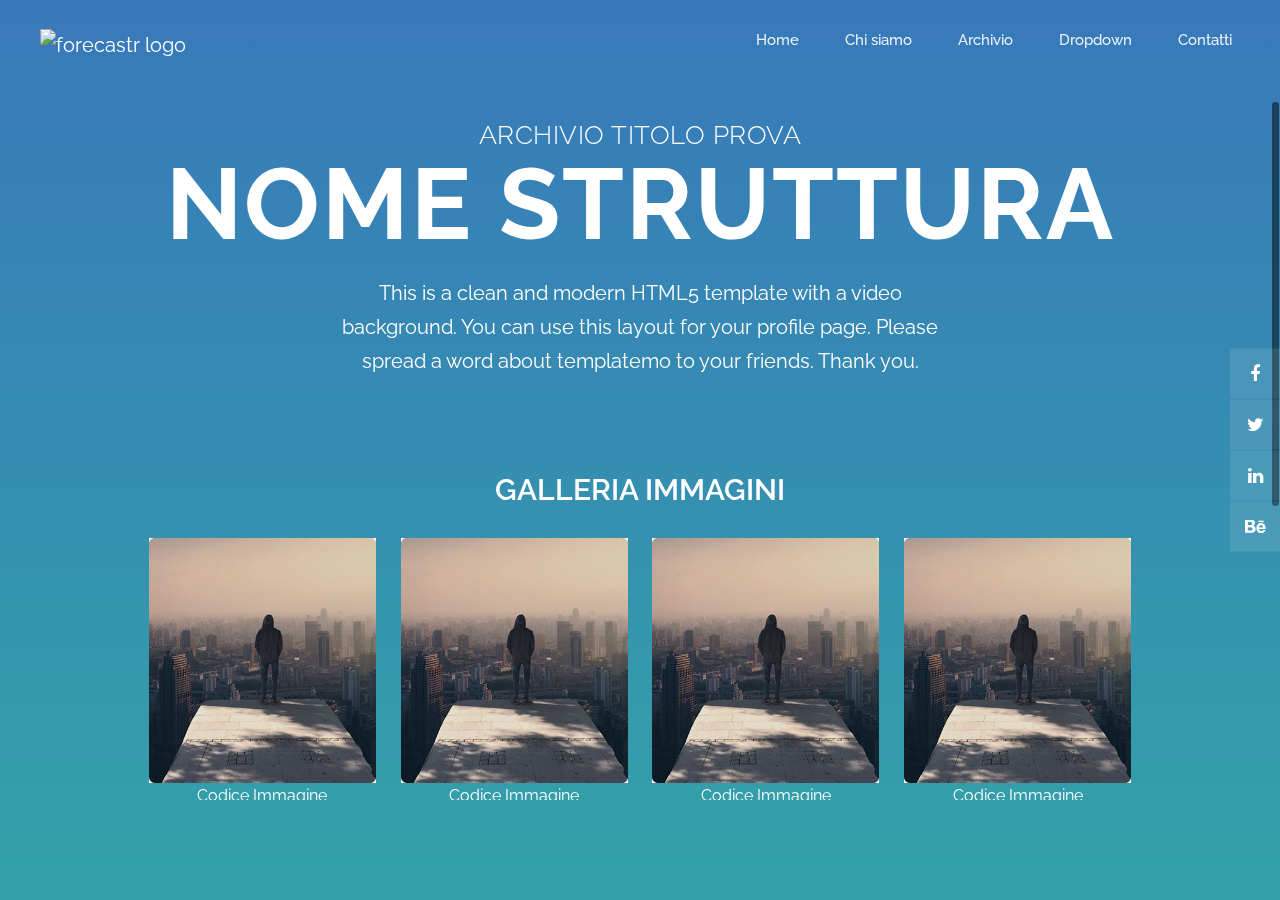
==== commit 3dd4406a: "Navbar con menù a tendina sample" ====
--- a/elegence-main/Archivio.html
+++ b/elegence-main/Archivio.html
@@ -44,24 +44,51 @@
 
         <header id="header">
             <div class="container-fluid">
-                <div class="navbar">
-                    <a href="#" id="logo" title="Elegance by TemplateMo">
-                        Preview sito 
-                    </a>
-                    <div class="navigation-row">
-                        <nav id="navigation">
-                            <button type="button" class="navbar-toggle"> <i class="fa fa-bars"></i> </button>
-                            <div class="nav-box navbar-collapse">
-                                <ul class="navigation-menu nav navbar-nav navbars" id="nav">
-                                    <li class="nav-item"><a href="index.html">Home</a></li>
-                                    <li class="nav-item"><a href="Chi siamo.html">Chi siamo</a></li>
-                                    <li class="nav-item"><a href="Archivio.html">Archivio</a></li>
-                                    <li class="nav-item"><a href="Contatti.html">Contatti</a></li>
-                                </ul>
+                <nav class="navbar navbar-expand-md navbar-trasparent bg-trasparent">
+                    <div class="container-fluid">
+                      <a class="navbar-brand" href="#">
+                        <img class="logo horizontal-logo" src="https://s3-us-west-2.amazonaws.com/s.cdpn.io/162656/horizontal-logo.svg" alt="forecastr logo">
+                      </a>
+                      <button class="navbar-toggler" type="button" data-toggle="collapse" data-target="#navbarSupportedContent" aria-controls="navbarSupportedContent" aria-expanded="false" aria-label="Toggle navigation">
+                        <span class="navbar-toggler-icon"></span>
+                      </button>
+                      <div class="collapse navbar-collapse" id="navbarSupportedContent">
+                        <ul class="navbar-nav ml-auto">
+                          <li class="nav-item">
+                            <a class="nav-link" href="index.html">Home</a>
+                          </li>
+                          <li class="nav-item">
+                            <a class="nav-link" href="Chi siamo.html">Chi siamo</a>
+                          </li>
+                          <li class="nav-item dropdown">
+                            <a class="nav-link dropdown-toggle" href="#" id="navbarDropdown2" role="button" data-toggle="dropdown" aria-haspopup="true" aria-expanded="false">
+                            Archivio
+                            </a>
+                            <div class="dropdown-menu" aria-labelledby="navbarDropdown2">
+                              <a class="dropdown-item" href="Archivio.html">Archio prova</a>
+                              <a class="dropdown-item" href="#">Another action</a>
+                              <div class="dropdown-divider"></div>
+                              <a class="dropdown-item" href="#">Something else here</a>
                             </div>
-                        </nav>
+                          </li>
+                          <li class="nav-item dropdown">
+                            <a class="nav-link dropdown-toggle" href="#" id="navbarDropdown3" role="button" data-toggle="dropdown" aria-haspopup="true" aria-expanded="false">
+                            Dropdown
+                            </a>
+                            <div class="dropdown-menu" aria-labelledby="navbarDropdown3">
+                              <a class="dropdown-item" href="#">Action</a>
+                              <a class="dropdown-item" href="#">Another action</a>
+                              <div class="dropdown-divider"></div>
+                              <a class="dropdown-item" href="#">Something else here</a>
+                            </div>
+                          </li>
+                          <li class="nav-item">
+                            <a class="nav-link" href="Contatti.html">Contatti</a>
+                          </li>
+                        </ul>
+                      </div>
                     </div>
-                </div>
+                  </nav>
             </div>
         </header>
 
--- a/elegence-main/css/templatemo-style.css
+++ b/elegence-main/css/templatemo-style.css
@@ -338,7 +338,7 @@
   content:'';
   display:block;
   height: 2px;
-  background:#fff;
+  background:rgba(255, 255, 255, 0);
   -webkit-transition: all 0.4s ease;
   transition: all 0.4s ease;
   -webkit-transform:scale(0);
@@ -883,4 +883,25 @@
   .immagine{
       width: 47%;
   }
-  }+  
+  body {
+    background: #ffffff00;
+  }
+  
+  .navbar .nav-item:not(:last-child) {
+    margin-right: 35px;
+  }
+  
+  .dropdown-toggle::after {
+     transition: transform 0.15s linear; 
+  }
+  
+  .show.dropdown .dropdown-toggle::after {
+    transform: translateY(3px);
+  }
+  
+  .dropdown-menu {
+    margin-top: 0;
+  }
+  
+}